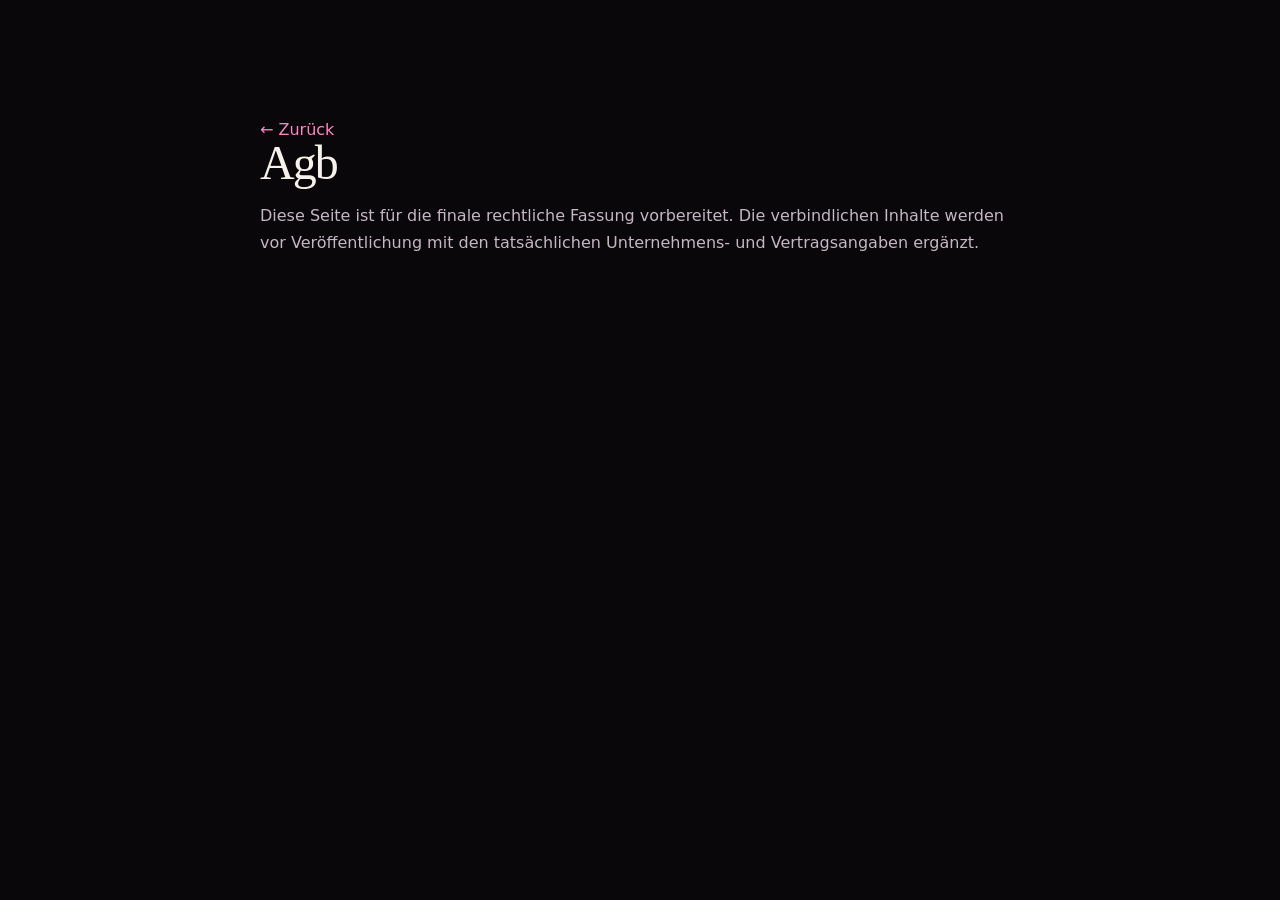
==== agb.html @ e446b752 "new ui landingpage" ====
<!doctype html><html lang="de"><head><meta charset="utf-8"><meta name="viewport" content="width=device-width,initial-scale=1"><meta name="robots" content="noindex,nofollow"><meta name="theme-color" content="#080609"><title>ItsMeeChiara</title><link rel="stylesheet" href="styles.css"><style>.legal{width:min(calc(100% - 32px),760px);margin:0 auto;padding:120px 0 80px}.legal a{text-decoration:none;color:#ff86c2}.legal h1{font-family:"Iowan Old Style","Baskerville",serif;font-size:48px}.legal p{color:#c6b7c5;line-height:1.7}</style></head><body><main class="legal"><a href="index.html">← Zurück</a><h1>Agb</h1><p>Diese Seite ist für die finale rechtliche Fassung vorbereitet. Die verbindlichen Inhalte werden vor Veröffentlichung mit den tatsächlichen Unternehmens- und Vertragsangaben ergänzt.</p></main></body></html>
---- styles.css ----
:root {
  --bg: #09070a;
  --bg-soft: #100d12;
  --surface: rgba(255,255,255,.045);
  --surface-strong: rgba(255,255,255,.075);
  --text: #f7f1eb;
  --muted: #b9b0b7;
  --pink: #f06aa6;
  --pink-soft: #ff9bc8;
  --line: rgba(255,255,255,.11);
  --shadow: 0 24px 80px rgba(0,0,0,.34);
  --radius-lg: 30px;
  --radius-md: 20px;
  --max: 1180px;
}

* { box-sizing: border-box; }
html { scroll-behavior: smooth; background: var(--bg); }
body {
  margin: 0;
  min-width: 320px;
  background: var(--bg);
  color: var(--text);
  font-family: Inter, ui-sans-serif, system-ui, -apple-system, BlinkMacSystemFont, "Segoe UI", sans-serif;
  -webkit-font-smoothing: antialiased;
  overflow-x: hidden;
}
img { max-width: 100%; display: block; }
a { color: inherit; }
button, a { -webkit-tap-highlight-color: transparent; }

.skip-link {
  position: fixed; left: 16px; top: -60px; z-index: 9999;
  background: white; color: black; padding: 10px 14px; border-radius: 10px;
}
.skip-link:focus { top: 16px; }
.sr-only { position: absolute; width: 1px; height: 1px; padding: 0; margin: -1px; overflow: hidden; clip: rect(0,0,0,0); white-space: nowrap; border: 0; }

.site-header {
  position: fixed;
  inset: 0 0 auto 0;
  z-index: 100;
  height: 76px;
  padding: max(14px, env(safe-area-inset-top)) clamp(18px,4vw,52px) 12px;
  display: flex;
  align-items: center;
  justify-content: space-between;
  transition: background .25s ease, border-color .25s ease, backdrop-filter .25s ease;
}
.site-header.is-scrolled {
  background: rgba(9,7,10,.82);
  border-bottom: 1px solid var(--line);
  backdrop-filter: blur(18px);
}
.brand-mark { display:flex; align-items:center; gap:10px; text-decoration:none; font-weight:650; letter-spacing:-.02em; }
.brand-mark img { width: 36px; height: 36px; object-fit: contain; }
.brand-mark span { font-size: 14px; }
.desktop-nav { display:flex; align-items:center; gap:28px; font-size:13px; font-weight:600; }
.desktop-nav a { text-decoration:none; color:rgba(247,241,235,.76); transition:color .2s ease; }
.desktop-nav a:hover { color:var(--text); }
.desktop-nav .nav-app { color:var(--text); border:1px solid rgba(240,106,166,.55); padding:10px 18px; border-radius:999px; background:rgba(240,106,166,.08); }

.menu-button { display:none; width:44px; height:44px; border:0; background:transparent; position:relative; }
.menu-button > span:not(.sr-only) { position:absolute; left:10px; right:10px; height:1.5px; background:var(--text); transition:.2s ease; }
.menu-button > span:first-child { top:17px; }
.menu-button > span:nth-child(2) { top:26px; }
.menu-button[aria-expanded="true"] > span:first-child { transform:translateY(4.5px) rotate(45deg); }
.menu-button[aria-expanded="true"] > span:nth-child(2) { transform:translateY(-4.5px) rotate(-45deg); }
.mobile-menu {
  position:fixed; top:76px; left:14px; right:14px;
  padding:14px; border:1px solid var(--line); border-radius:20px;
  background:rgba(16,13,18,.96); backdrop-filter:blur(22px); box-shadow:var(--shadow);
}
.mobile-menu a { display:block; padding:14px 12px; text-decoration:none; font-weight:600; border-bottom:1px solid rgba(255,255,255,.06); }
.mobile-menu .mobile-app-button { margin-top:10px; border:0; border-radius:14px; text-align:center; background:var(--pink); color:#140b10; }

.hero {
  position:relative;
  min-height:100svh;
  display:grid;
  align-items:center;
  background: #080608 url("hero-background.png") 67% center / cover no-repeat;
  isolation:isolate;
}
.hero-shade {
  position:absolute; inset:0; z-index:-1;
  background:
    radial-gradient(circle at 24% 46%, rgba(240,106,166,.10), transparent 35%),
    linear-gradient(90deg, rgba(9,7,10,.96) 0%, rgba(9,7,10,.78) 34%, rgba(9,7,10,.20) 72%, rgba(9,7,10,.38) 100%),
    linear-gradient(0deg, var(--bg) 0%, transparent 22%);
}
.hero-content { width:min(620px, 49vw); margin-left:max(7vw, 48px); padding:130px 0 90px; }
.hero-logo-wrap { width:min(450px,100%); margin-bottom:22px; }
.hero-logo { width:100%; height:auto; filter:drop-shadow(0 10px 32px rgba(0,0,0,.24)); }
.eyebrow { margin:0 0 12px; font-size:11px; letter-spacing:.18em; font-weight:700; color:var(--pink-soft); }
h1,h2,h3,p { text-wrap:balance; }
h1,h2,h3 { margin:0; letter-spacing:-.04em; }
h1 { font-family:Georgia,"Times New Roman",serif; font-size:clamp(42px,5vw,72px); line-height:.98; font-weight:500; max-width:620px; }
.hero-copy { max-width:520px; margin:22px 0 0; color:rgba(247,241,235,.76); font-size:clamp(16px,1.45vw,20px); line-height:1.65; }
.hero-actions { display:flex; gap:12px; flex-wrap:wrap; margin-top:30px; }
.button { min-height:48px; display:inline-flex; align-items:center; justify-content:center; gap:10px; padding:0 23px; border-radius:999px; text-decoration:none; font-size:14px; font-weight:700; transition:transform .2s ease, border-color .2s ease, background .2s ease; }
.button:hover { transform:translateY(-1px); }
.button-primary { background:var(--pink); color:#160a10; border:1px solid var(--pink); }
.button-ghost { border:1px solid var(--line); background:rgba(255,255,255,.035); color:var(--text); backdrop-filter:blur(10px); }
.microcopy { margin:15px 0 0; font-size:11px; color:rgba(247,241,235,.48); }
.scroll-cue { position:absolute; bottom:28px; left:50%; transform:translateX(-50%); width:25px; height:42px; border:1px solid rgba(255,255,255,.20); border-radius:999px; }
.scroll-cue span { width:3px; height:8px; border-radius:999px; background:var(--pink); position:absolute; left:50%; top:8px; transform:translateX(-50%); animation:scroll 1.9s ease-in-out infinite; }
@keyframes scroll { 0%,100%{opacity:.25; transform:translate(-50%,0)} 50%{opacity:1; transform:translate(-50%,12px)} }

.section { width:min(var(--max), calc(100% - 40px)); margin:0 auto; padding:110px 0; }
.app-section { display:grid; grid-template-columns:1fr .84fr; gap:9vw; align-items:center; }
.section-copy h2,.shop-heading h2,.about-card h2,.final-cta h2 { font-family:Georgia,"Times New Roman",serif; font-size:clamp(38px,4.5vw,62px); line-height:1; font-weight:500; }
.section-copy > p:not(.eyebrow),.shop-heading > p,.about-card > p:not(.eyebrow) { color:var(--muted); line-height:1.75; font-size:16px; max-width:580px; }
.text-link { display:inline-flex; margin-top:20px; color:var(--pink-soft); font-weight:700; text-decoration:none; gap:8px; }

.phone-shell {
  justify-self:center; width:min(390px,100%); min-height:610px;
  border:1px solid rgba(255,255,255,.12); border-radius:40px;
  background:linear-gradient(180deg,#131016 0%,#0b090c 100%); padding:18px;
  box-shadow:0 45px 120px rgba(0,0,0,.48), 0 0 0 8px rgba(255,255,255,.018);
}
.phone-topbar { display:grid; grid-template-columns:36px 1fr 36px; align-items:center; padding:8px 6px 20px; text-align:center; font-size:13px; font-weight:700; }
.phone-topbar img { width:30px; height:30px; }
.status-dot { width:8px; height:8px; justify-self:end; border-radius:50%; background:var(--pink); box-shadow:0 0 18px rgba(240,106,166,.45); }
.preview-greeting { padding:22px; border:1px solid var(--line); border-radius:24px; background:rgba(255,255,255,.035); }
.preview-greeting small,.preview-greeting span { display:block; color:var(--muted); font-size:11px; letter-spacing:.08em; }
.preview-greeting strong { display:block; margin:6px 0; font-family:Georgia,serif; font-size:29px; font-weight:500; }
.preview-greeting span { color:var(--pink-soft); font-weight:700; }
.preview-stats { display:grid; grid-template-columns:repeat(3,1fr); margin:14px 0; border:1px solid var(--line); border-radius:20px; overflow:hidden; }
.preview-stats div { padding:17px 13px; text-align:center; background:rgba(255,255,255,.025); }
.preview-stats div + div { border-left:1px solid var(--line); }
.preview-stats small { display:block; color:var(--muted); font-size:10px; }
.preview-stats strong { display:block; margin-top:6px; font-size:16px; }
.preview-grid { display:grid; grid-template-columns:1fr 1fr; gap:10px; }
.preview-grid div { min-height:115px; padding:18px; border:1px solid var(--line); border-radius:20px; background:var(--surface); display:flex; flex-direction:column; justify-content:flex-end; }
.preview-grid b { font-size:14px; }
.preview-grid span { margin-top:5px; color:var(--muted); font-size:11px; line-height:1.4; }

.shop-section { border-top:1px solid var(--line); }
.shop-heading { display:grid; grid-template-columns:1fr 1fr; gap:50px; align-items:end; margin-bottom:40px; }
.shop-heading > p { margin:0; }
.product-grid { display:grid; grid-template-columns:repeat(3,1fr); gap:16px; }
.product-card { overflow:hidden; border-radius:var(--radius-md); border:1px solid var(--line); background:var(--surface); }
.product-visual { aspect-ratio:1/.96; display:grid; place-items:center; position:relative; overflow:hidden; background:#141116; }
.product-visual::before { content:""; position:absolute; inset:20%; border-radius:50%; filter:blur(38px); opacity:.55; }
.product-visual-one::before { background:#f06aa6; }
.product-visual-two::before { background:#6f5c84; }
.product-visual-three::before { background:#c7a3b5; }
.product-visual span { position:relative; z-index:1; font-family:Georgia,serif; font-size:58px; color:rgba(255,255,255,.90); }
.product-info { padding:20px; }
.product-info small { color:var(--pink-soft); font-size:9px; letter-spacing:.16em; font-weight:800; }
.product-info h3 { margin-top:7px; font-size:19px; letter-spacing:-.02em; }
.product-info p { margin:6px 0 0; color:var(--muted); font-size:12px; }

.about-section { padding-top:40px; }
.about-card { padding:clamp(30px,6vw,76px); border:1px solid var(--line); border-radius:var(--radius-lg); background:linear-gradient(140deg, rgba(240,106,166,.075), rgba(255,255,255,.025) 48%, rgba(255,255,255,.018)); }
.about-card > p:not(.eyebrow) { margin-top:20px; }
.about-points { display:grid; grid-template-columns:repeat(3,1fr); gap:1px; margin-top:38px; background:var(--line); border:1px solid var(--line); border-radius:18px; overflow:hidden; }
.about-points span { padding:20px; background:#0e0b10; color:var(--muted); font-size:13px; }
.about-points b { display:block; margin-bottom:5px; color:var(--text); }

.final-cta { min-height:560px; padding:110px 20px; display:flex; flex-direction:column; align-items:center; justify-content:center; text-align:center; border-top:1px solid var(--line); background:radial-gradient(circle at 50% 35%, rgba(240,106,166,.10), transparent 30%); }
.final-cta img { width:70px; margin-bottom:24px; }
.final-cta h2 { max-width:700px; }
.final-cta .button { margin-top:28px; }

.site-footer { width:min(var(--max), calc(100% - 40px)); margin:0 auto; min-height:100px; padding:26px 0 max(26px, env(safe-area-inset-bottom)); display:flex; align-items:center; justify-content:space-between; border-top:1px solid var(--line); color:var(--muted); }
.footer-brand { display:flex; align-items:center; gap:10px; }
.footer-brand span { color:var(--text); font-weight:700; }
.footer-brand small { font-size:10px; }
.footer-links { display:flex; gap:18px; }
.footer-links a { color:var(--muted); text-decoration:none; font-size:11px; }

@media (max-width: 900px) {
  .desktop-nav { display:none; }
  .menu-button { display:block; }
  .hero { background-position:70% center; }
  .hero-shade { background:linear-gradient(0deg, rgba(9,7,10,.98) 0%, rgba(9,7,10,.84) 42%, rgba(9,7,10,.20) 78%, rgba(9,7,10,.28) 100%); }
  .hero-content { width:calc(100% - 36px); margin:0 auto; align-self:end; padding:220px 0 86px; text-align:center; }
  .hero-logo-wrap { margin-left:auto; margin-right:auto; width:min(480px,90%); }
  .hero-copy { margin-left:auto; margin-right:auto; }
  .hero-actions { justify-content:center; }
  .app-section { grid-template-columns:1fr; gap:50px; }
  .section-copy { text-align:center; }
  .section-copy > p:not(.eyebrow) { margin-left:auto; margin-right:auto; }
  .phone-shell { justify-self:center; }
  .shop-heading { grid-template-columns:1fr; gap:18px; }
}

@media (max-width: 680px) {
  .site-header { height:68px; padding-left:16px; padding-right:16px; }
  .brand-mark img { width:32px; height:32px; }
  .brand-mark span { font-size:13px; }
  .mobile-menu { top:68px; }
  .hero { min-height:100svh; background-position:72% center; }
  .hero-content { width:calc(100% - 28px); padding-bottom:max(62px, calc(38px + env(safe-area-inset-bottom))); }
  .hero-logo-wrap { width:min(400px,92%); margin-bottom:14px; }
  h1 { font-size:clamp(38px,12vw,54px); }
  .hero-copy { font-size:15px; line-height:1.6; }
  .hero-actions { flex-direction:column; gap:10px; margin-top:24px; }
  .button { width:100%; min-height:52px; }
  .microcopy { font-size:10px; }
  .scroll-cue { display:none; }

  .section { width:calc(100% - 28px); padding:78px 0; }
  .section-copy h2,.shop-heading h2,.about-card h2,.final-cta h2 { font-size:clamp(34px,10vw,46px); }
  .phone-shell { width:100%; min-height:560px; border-radius:32px; padding:14px; }
  .preview-grid div { min-height:100px; }
  .product-grid { grid-template-columns:1fr; }
  .product-card { display:grid; grid-template-columns:44% 56%; }
  .product-visual { aspect-ratio:1/1; }
  .product-visual span { font-size:40px; }
  .product-info { display:flex; flex-direction:column; justify-content:center; }
  .about-card { padding:28px 20px; border-radius:24px; }
  .about-points { grid-template-columns:1fr; }
  .final-cta { min-height:460px; padding:84px 20px; }
  .final-cta .button { width:min(340px,100%); }
  .site-footer {
    width:calc(100% - 28px);
    min-height:76px;
    padding:20px 0 max(20px, env(safe-area-inset-bottom));
    align-items:center;
    justify-content:space-between;
    gap:10px;
    flex-direction:row;
    flex-wrap:nowrap;
  }
  .footer-brand {
    flex:0 0 auto;
    gap:6px;
    white-space:nowrap;
  }
  .footer-brand span { font-size:11px; }
  .footer-brand small { font-size:9px; }
  .footer-links {
    margin-left:auto;
    display:flex;
    align-items:center;
    justify-content:flex-end;
    gap:11px;
    flex-wrap:nowrap;
    white-space:nowrap;
  }
  .footer-links a { font-size:9px; }
}

@media (prefers-reduced-motion: reduce) {
  *,*::before,*::after { scroll-behavior:auto !important; animation:none !important; transition:none !important; }
}

/* V1.1: keep the original V1 visual system; only replace brand/hero assets and add bare social icons. */
.brand-mark img {
  width: 48px;
  height: 48px;
  object-fit: contain;
  filter: drop-shadow(0 0 16px rgba(240,106,166,.18));
}

.hero {
  background: #080608;
  overflow: hidden;
}
.hero::before {
  content: "";
  position: absolute;
  inset: 0;
  z-index: -4;
  background:
    radial-gradient(circle at 76% 47%, rgba(240,106,166,.15), transparent 28%),
    radial-gradient(circle at 92% 15%, rgba(255,255,255,.025), transparent 22%),
    #080608;
}
.hero-shade {
  z-index: -1;
  background:
    radial-gradient(circle at 23% 46%, rgba(240,106,166,.10), transparent 35%),
    linear-gradient(90deg, rgba(9,7,10,.96) 0%, rgba(9,7,10,.88) 37%, rgba(9,7,10,.28) 66%, rgba(9,7,10,.06) 100%),
    linear-gradient(0deg, var(--bg) 0%, transparent 20%);
}
.hero-portrait-wrap {
  position: absolute;
  z-index: -2;
  right: 0;
  bottom: 0;
  width: 57vw;
  height: 96%;
  display: flex;
  align-items: flex-end;
  justify-content: center;
  pointer-events: none;
}
.hero-portrait-glow {
  position: absolute;
  width: min(46vw, 640px);
  aspect-ratio: 1;
  left: 51%;
  top: 48%;
  transform: translate(-50%,-50%);
  border-radius: 50%;
  background: radial-gradient(circle, rgba(240,106,166,.12), transparent 68%);
  filter: blur(18px);
}
.hero-portrait {
  position: relative;
  z-index: 1;
  height: 93%;
  width: auto;
  max-width: 100%;
  object-fit: contain;
  object-position: center bottom;
  filter: drop-shadow(0 28px 60px rgba(0,0,0,.36));
}
.hero-logo-wrap {
  width: min(470px,100%);
  margin-bottom: 20px;
}
.hero-logo {
  max-height: 154px;
  object-fit: contain;
  object-position: left center;
}
.hero-socials {
  display: flex;
  align-items: center;
  gap: 17px;
  margin-top: 23px;
}
.hero-socials a,
.hero-socials .social-placeholder {
  width: 25px;
  height: 25px;
  display: inline-flex;
  align-items: center;
  justify-content: center;
  color: rgba(247,241,235,.72);
  text-decoration: none;
  border: 0;
  background: transparent;
  padding: 0;
  filter: drop-shadow(0 0 7px rgba(240,106,166,.10));
  transition: color .2s ease, transform .2s ease, filter .2s ease, opacity .2s ease;
}
.hero-socials a:hover {
  color: var(--pink-soft);
  transform: translateY(-2px);
  filter: drop-shadow(0 0 9px rgba(240,106,166,.34));
}
.hero-socials .social-placeholder {
  opacity: .48;
  cursor: default;
}
.hero-socials svg {
  width: 22px;
  height: 22px;
  fill: none;
  stroke: currentColor;
  stroke-width: 1.7;
}
.hero-socials svg.filled { fill: currentColor; stroke: none; }
.hero-socials .dot { fill: currentColor; stroke: none; }

@media (max-width: 900px) {
  .hero { background: #080608; }
  .hero-portrait-wrap {
    width: 100%;
    height: 74%;
    top: 45px;
    right: 0;
    bottom: auto;
  }
  .hero-portrait {
    height: 100%;
    max-width: 94%;
    object-position: center top;
  }
  .hero-shade {
    background:
      linear-gradient(0deg, rgba(9,7,10,.99) 0%, rgba(9,7,10,.90) 38%, rgba(9,7,10,.34) 69%, rgba(9,7,10,.06) 100%),
      radial-gradient(circle at 50% 35%, rgba(240,106,166,.06), transparent 45%);
  }
  .hero-socials { justify-content: center; }
}

@media (max-width: 680px) {
  .brand-mark img { width: 40px; height: 40px; }
  .hero-portrait-wrap { height: 68%; top: 38px; }
  .hero-portrait { max-width: 100%; }
  .hero-logo-wrap { width: min(360px, 88%); margin-bottom: 14px; }
  .hero-logo { max-height: 120px; object-position: center; }
  .hero-socials { gap: 19px; margin-top: 20px; }
  .hero-socials a, .hero-socials .social-placeholder { width: 27px; height: 27px; }
  .hero-socials svg { width: 22px; height: 22px; }
}

/* V1.3 corrected alignment pass — visible changes, V1 design otherwise untouched. */
@media (min-width: 901px) {
  /* Bigger visual mark. The PNG has transparent padding, so 76px is only moderately larger visually. */
  .brand-mark img {
    width: 76px;
    height: 76px;
  }

  /* Center wordmark + headline/copy/actions/socials inside the EXISTING left V1 column. */
  .hero-content {
    text-align: center;
  }
  .hero-logo-wrap {
    width: min(455px, 94%);
    margin-left: auto;
    margin-right: auto;
  }
  .hero-logo {
    object-position: center center;
  }
  .hero-copy,
  .microcopy {
    margin-left: auto;
    margin-right: auto;
    text-align: center;
  }
  .hero-actions,
  .hero-socials {
    justify-content: center;
  }
}

@media (max-width: 900px) {
  .brand-mark img {
    width: 62px;
    height: 62px;
  }

  /* Mobile: noticeably smaller and higher portrait so the fixed wordmark sits lower on the torso. */
  .hero-portrait-wrap {
    height: 54%;
    top: 2px;
  }
  .hero-portrait {
    height: 100%;
    max-width: 80%;
    object-position: center top;
  }
}

@media (max-width: 680px) {
  .brand-mark img {
    width: 60px;
    height: 60px;
  }
  .hero-portrait-wrap {
    height: 53%;
    top: 0;
  }
  .hero-portrait {
    max-width: 78%;
  }
}
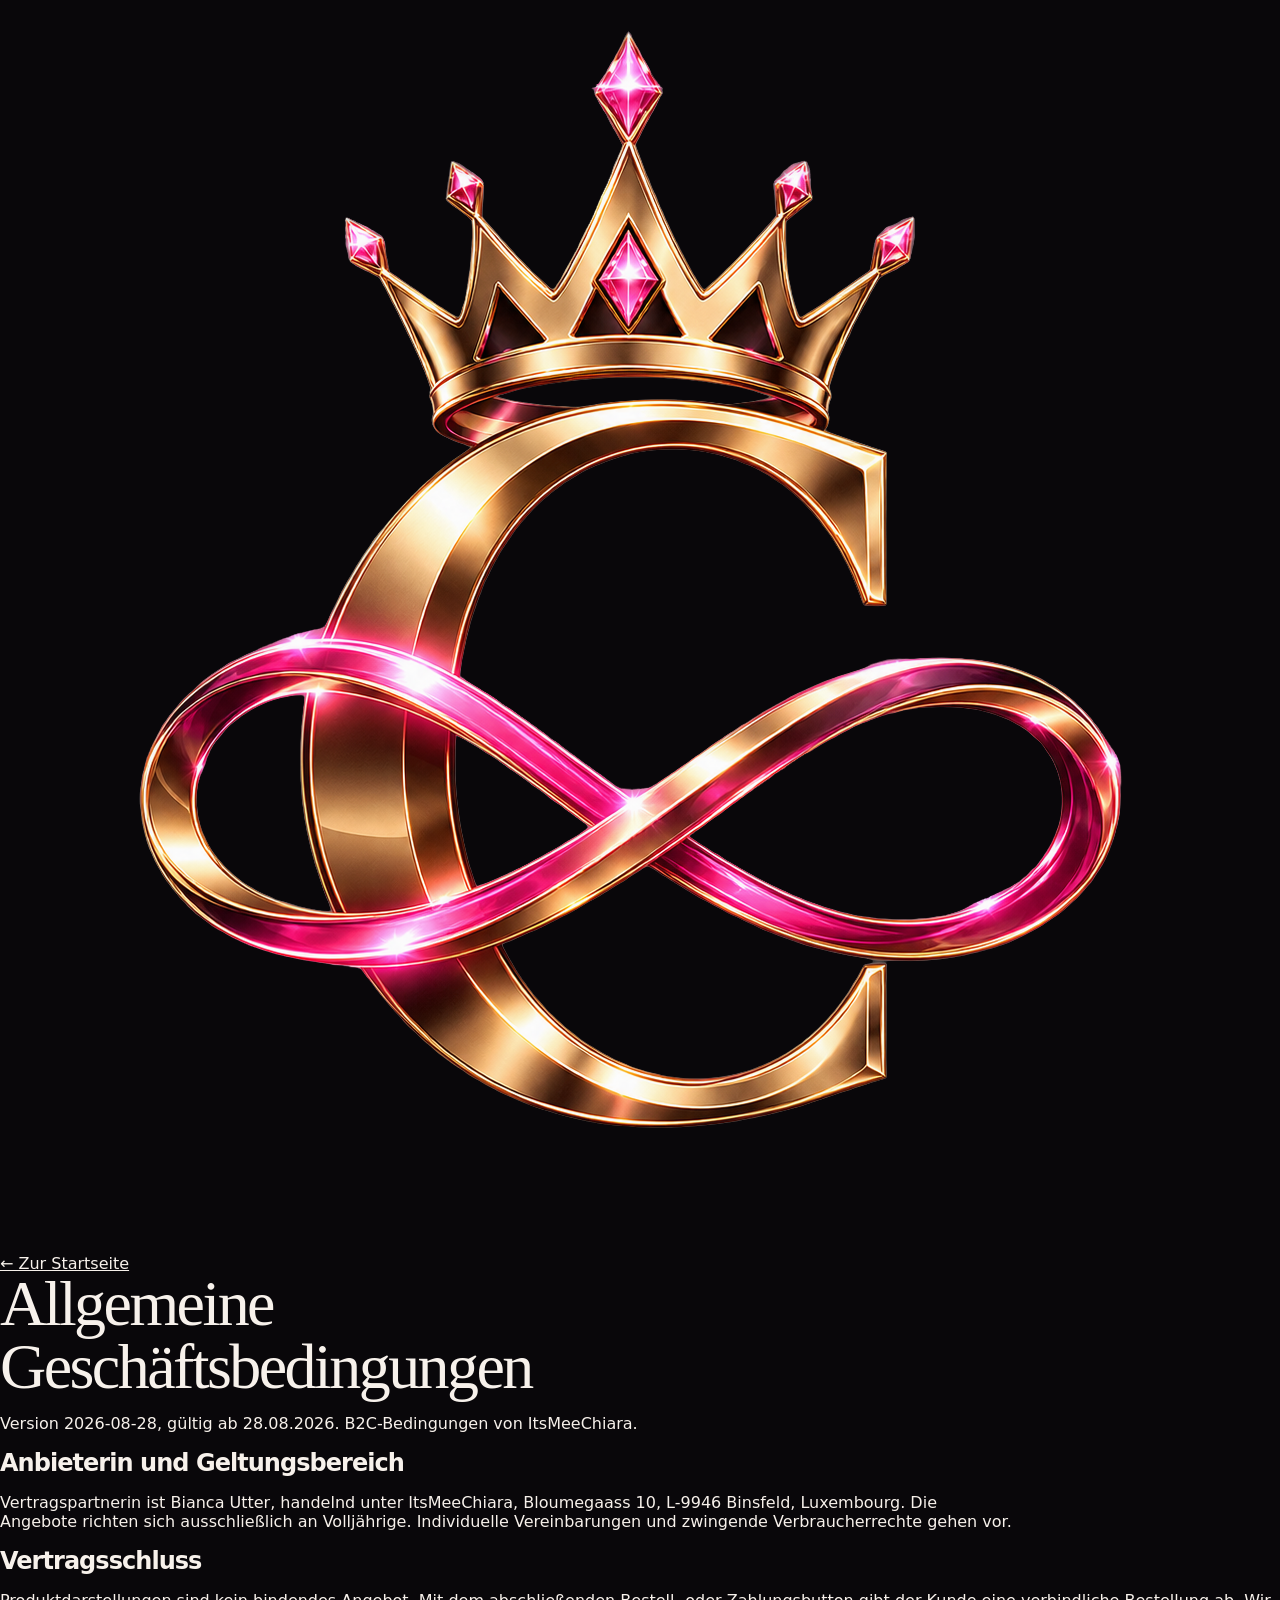
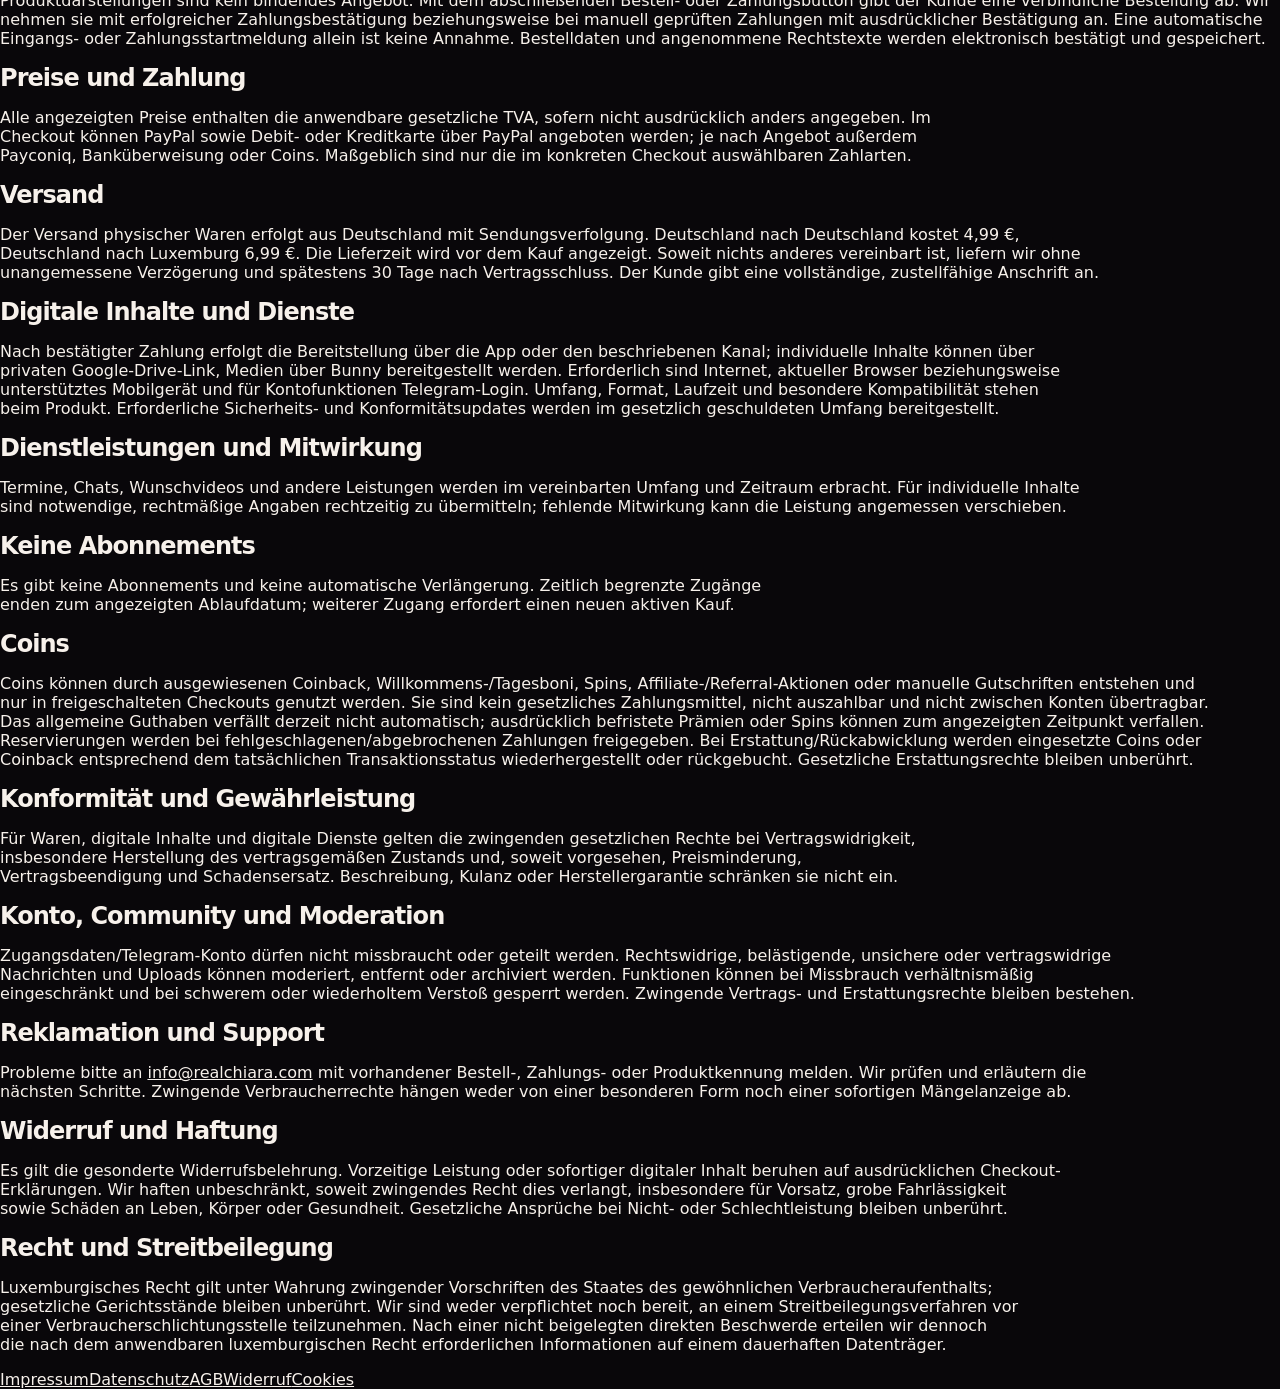
==== commit f178db69: "fix: finalize main site legal and social links" ====
--- a/agb.html
+++ b/agb.html
@@ -1 +1,36 @@
-<!doctype html><html lang="de"><head><meta charset="utf-8"><meta name="viewport" content="width=device-width,initial-scale=1"><meta name="robots" content="noindex,nofollow"><meta name="theme-color" content="#080609"><title>ItsMeeChiara</title><link rel="stylesheet" href="styles.css"><style>.legal{width:min(calc(100% - 32px),760px);margin:0 auto;padding:120px 0 80px}.legal a{text-decoration:none;color:#ff86c2}.legal h1{font-family:"Iowan Old Style","Baskerville",serif;font-size:48px}.legal p{color:#c6b7c5;line-height:1.7}</style></head><body><main class="legal"><a href="index.html">← Zurück</a><h1>Agb</h1><p>Diese Seite ist für die finale rechtliche Fassung vorbereitet. Die verbindlichen Inhalte werden vor Veröffentlichung mit den tatsächlichen Unternehmens- und Vertragsangaben ergänzt.</p></main></body></html>
+<!doctype html>
+<html lang="de">
+<head>
+  <meta charset="utf-8" />
+  <meta name="viewport" content="width=device-width, initial-scale=1, viewport-fit=cover" />
+  <meta name="theme-color" content="#09070a" />
+  <meta name="color-scheme" content="dark" />
+  <title>Allgemeine Geschäftsbedingungen – ItsMeeChiara</title>
+  <meta name="description" content="Allgemeine Geschäftsbedingungen von ItsMeeChiara." />
+  <meta name="robots" content="index,follow,max-image-preview:large" />
+  <link rel="canonical" href="https://itsmeechiara.com/agb.html" />
+  <link rel="icon" href="assets/brand-icon.png" />
+  <link rel="stylesheet" href="styles.css" />
+</head>
+<body class="legal-page">
+  <header class="legal-header"><a href="index.html" aria-label="ItsMeeChiara Startseite"><img src="assets/brand-icon.png" alt="ItsMeeChiara" /></a><a class="legal-back" href="index.html">← Zur Startseite</a></header>
+  <main class="legal-main">
+    <h1>Allgemeine Geschäftsbedingungen</h1>
+    <p class="legal-version">Version 2026-08-28, gültig ab 28.08.2026. B2C-Bedingungen von ItsMeeChiara.</p>
+    <section class="legal-section"><h2>Anbieterin und Geltungsbereich</h2><p>Vertragspartnerin ist Bianca Utter, handelnd unter ItsMeeChiara, Bloumegaass 10, L-9946 Binsfeld, Luxembourg. Die Angebote richten sich ausschließlich an Volljährige. Individuelle Vereinbarungen und zwingende Verbraucherrechte gehen vor.</p></section>
+    <section class="legal-section"><h2>Vertragsschluss</h2><p>Produktdarstellungen sind kein bindendes Angebot. Mit dem abschließenden Bestell- oder Zahlungsbutton gibt der Kunde eine verbindliche Bestellung ab. Wir nehmen sie mit erfolgreicher Zahlungsbestätigung beziehungsweise bei manuell geprüften Zahlungen mit ausdrücklicher Bestätigung an. Eine automatische Eingangs- oder Zahlungsstartmeldung allein ist keine Annahme. Bestelldaten und angenommene Rechtstexte werden elektronisch bestätigt und gespeichert.</p></section>
+    <section class="legal-section"><h2>Preise und Zahlung</h2><p>Alle angezeigten Preise enthalten die anwendbare gesetzliche TVA, sofern nicht ausdrücklich anders angegeben. Im Checkout können PayPal sowie Debit- oder Kreditkarte über PayPal angeboten werden; je nach Angebot außerdem Payconiq, Banküberweisung oder Coins. Maßgeblich sind nur die im konkreten Checkout auswählbaren Zahlarten.</p></section>
+    <section class="legal-section"><h2>Versand</h2><p>Der Versand physischer Waren erfolgt aus Deutschland mit Sendungsverfolgung. Deutschland nach Deutschland kostet 4,99 €, Deutschland nach Luxemburg 6,99 €. Die Lieferzeit wird vor dem Kauf angezeigt. Soweit nichts anderes vereinbart ist, liefern wir ohne unangemessene Verzögerung und spätestens 30 Tage nach Vertragsschluss. Der Kunde gibt eine vollständige, zustellfähige Anschrift an.</p></section>
+    <section class="legal-section"><h2>Digitale Inhalte und Dienste</h2><p>Nach bestätigter Zahlung erfolgt die Bereitstellung über die App oder den beschriebenen Kanal; individuelle Inhalte können über privaten Google-Drive-Link, Medien über Bunny bereitgestellt werden. Erforderlich sind Internet, aktueller Browser beziehungsweise unterstütztes Mobilgerät und für Kontofunktionen Telegram-Login. Umfang, Format, Laufzeit und besondere Kompatibilität stehen beim Produkt. Erforderliche Sicherheits- und Konformitätsupdates werden im gesetzlich geschuldeten Umfang bereitgestellt.</p></section>
+    <section class="legal-section"><h2>Dienstleistungen und Mitwirkung</h2><p>Termine, Chats, Wunschvideos und andere Leistungen werden im vereinbarten Umfang und Zeitraum erbracht. Für individuelle Inhalte sind notwendige, rechtmäßige Angaben rechtzeitig zu übermitteln; fehlende Mitwirkung kann die Leistung angemessen verschieben.</p></section>
+    <section class="legal-section"><h2>Keine Abonnements</h2><p>Es gibt keine Abonnements und keine automatische Verlängerung. Zeitlich begrenzte Zugänge enden zum angezeigten Ablaufdatum; weiterer Zugang erfordert einen neuen aktiven Kauf.</p></section>
+    <section class="legal-section"><h2>Coins</h2><p>Coins können durch ausgewiesenen Coinback, Willkommens-/Tagesboni, Spins, Affiliate-/Referral-Aktionen oder manuelle Gutschriften entstehen und nur in freigeschalteten Checkouts genutzt werden. Sie sind kein gesetzliches Zahlungsmittel, nicht auszahlbar und nicht zwischen Konten übertragbar. Das allgemeine Guthaben verfällt derzeit nicht automatisch; ausdrücklich befristete Prämien oder Spins können zum angezeigten Zeitpunkt verfallen. Reservierungen werden bei fehlgeschlagenen/abgebrochenen Zahlungen freigegeben. Bei Erstattung/Rückabwicklung werden eingesetzte Coins oder Coinback entsprechend dem tatsächlichen Transaktionsstatus wiederhergestellt oder rückgebucht. Gesetzliche Erstattungsrechte bleiben unberührt.</p></section>
+    <section class="legal-section"><h2>Konformität und Gewährleistung</h2><p>Für Waren, digitale Inhalte und digitale Dienste gelten die zwingenden gesetzlichen Rechte bei Vertragswidrigkeit, insbesondere Herstellung des vertragsgemäßen Zustands und, soweit vorgesehen, Preisminderung, Vertragsbeendigung und Schadensersatz. Beschreibung, Kulanz oder Herstellergarantie schränken sie nicht ein.</p></section>
+    <section class="legal-section"><h2>Konto, Community und Moderation</h2><p>Zugangsdaten/Telegram-Konto dürfen nicht missbraucht oder geteilt werden. Rechtswidrige, belästigende, unsichere oder vertragswidrige Nachrichten und Uploads können moderiert, entfernt oder archiviert werden. Funktionen können bei Missbrauch verhältnismäßig eingeschränkt und bei schwerem oder wiederholtem Verstoß gesperrt werden. Zwingende Vertrags- und Erstattungsrechte bleiben bestehen.</p></section>
+    <section class="legal-section"><h2>Reklamation und Support</h2><p>Probleme bitte an <a href="mailto:info@realchiara.com">info@realchiara.com</a> mit vorhandener Bestell-, Zahlungs- oder Produktkennung melden. Wir prüfen und erläutern die nächsten Schritte. Zwingende Verbraucherrechte hängen weder von einer besonderen Form noch einer sofortigen Mängelanzeige ab.</p></section>
+    <section class="legal-section"><h2>Widerruf und Haftung</h2><p>Es gilt die gesonderte Widerrufsbelehrung. Vorzeitige Leistung oder sofortiger digitaler Inhalt beruhen auf ausdrücklichen Checkout-Erklärungen. Wir haften unbeschränkt, soweit zwingendes Recht dies verlangt, insbesondere für Vorsatz, grobe Fahrlässigkeit sowie Schäden an Leben, Körper oder Gesundheit. Gesetzliche Ansprüche bei Nicht- oder Schlechtleistung bleiben unberührt.</p></section>
+    <section class="legal-section"><h2>Recht und Streitbeilegung</h2><p>Luxemburgisches Recht gilt unter Wahrung zwingender Vorschriften des Staates des gewöhnlichen Verbraucheraufenthalts; gesetzliche Gerichtsstände bleiben unberührt. Wir sind weder verpflichtet noch bereit, an einem Streitbeilegungsverfahren vor einer Verbraucherschlichtungsstelle teilzunehmen. Nach einer nicht beigelegten direkten Beschwerde erteilen wir dennoch die nach dem anwendbaren luxemburgischen Recht erforderlichen Informationen auf einem dauerhaften Datenträger.</p></section>
+  </main>
+  <nav class="legal-nav" aria-label="Rechtliche Informationen"><a href="impressum.html">Impressum</a><a href="datenschutz.html">Datenschutz</a><a href="agb.html" aria-current="page">AGB</a><a href="widerruf.html">Widerruf</a><a href="cookies.html">Cookies</a></nav>
+</body>
+</html>
